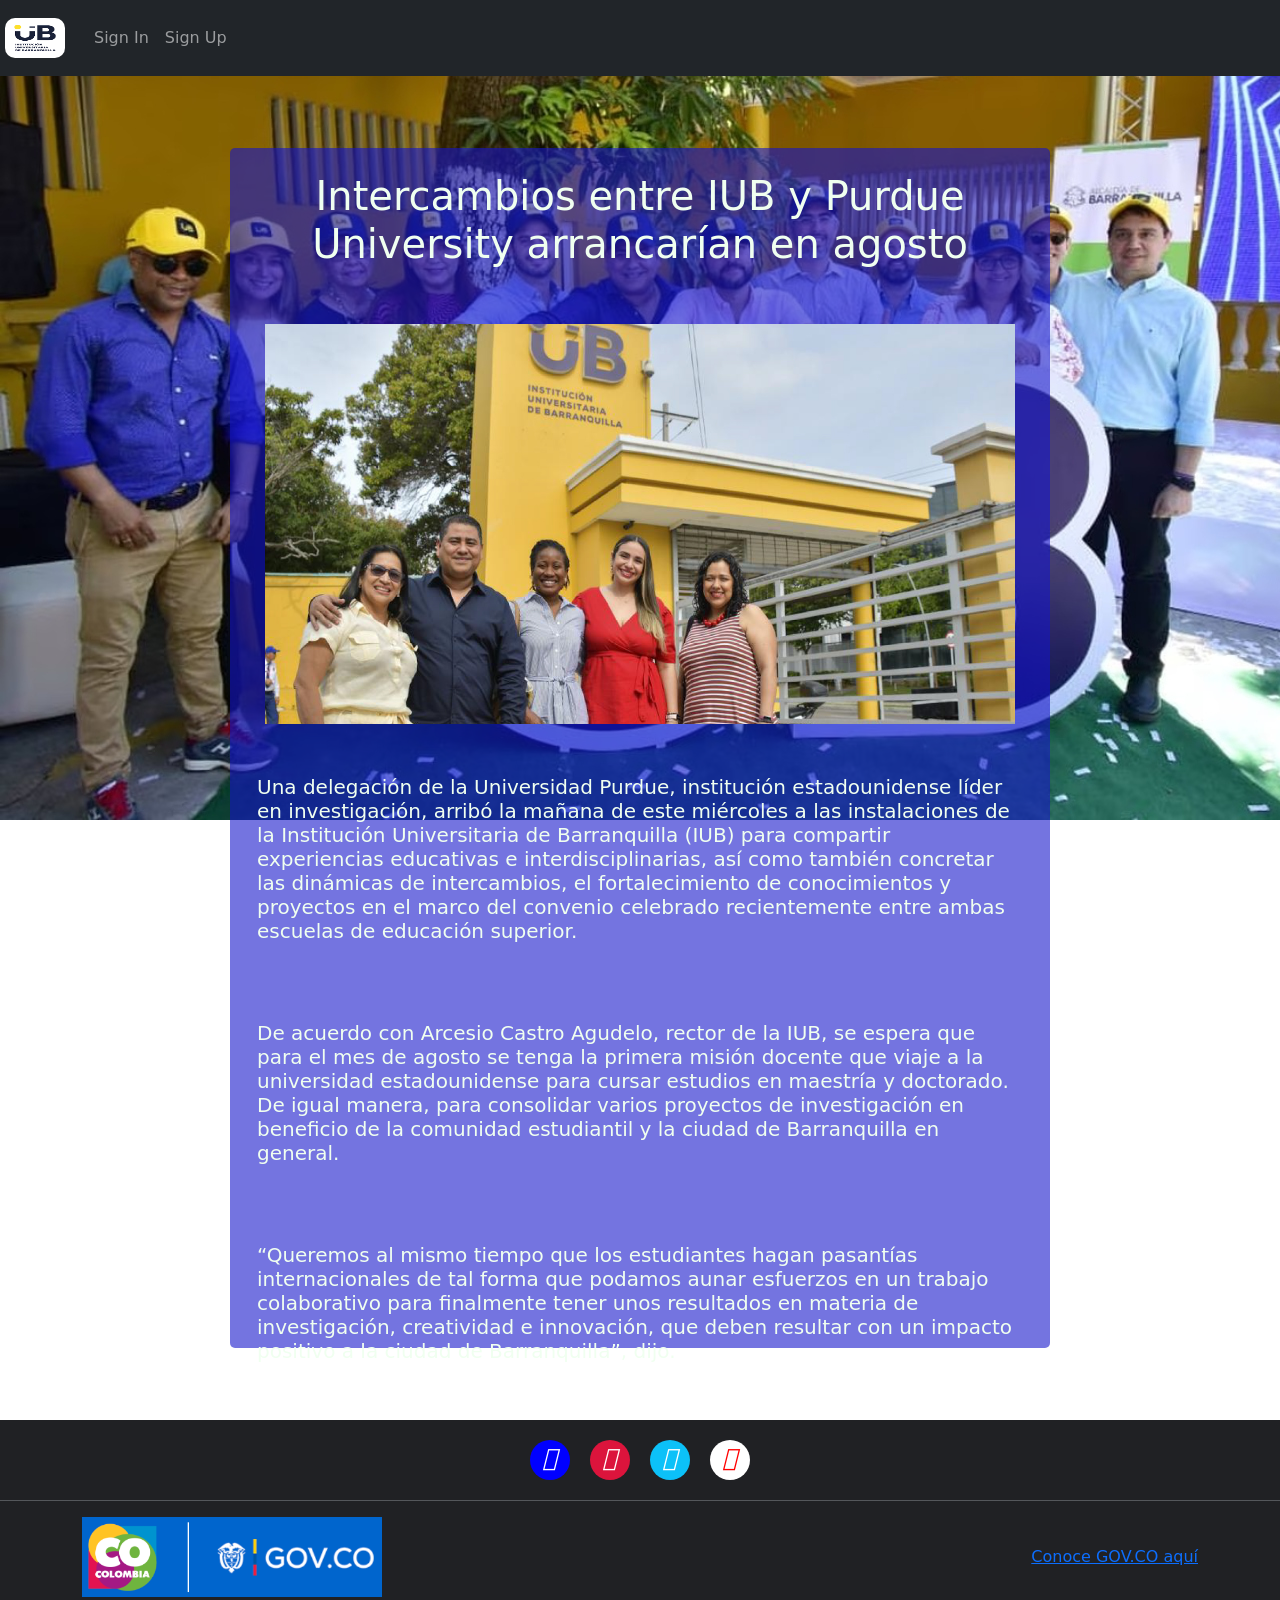
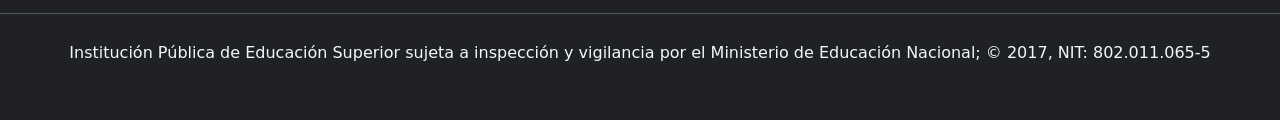
==== index.html @ de099704 "Add files via upload" ====
<!DOCTYPE html>
<html lang="en">
<head>
    
    <meta charset="UTF-8">
    <meta http-equiv="X-UA-Compatible" content="IE=edge">
    <meta name="viewport" content="width=device-width, initial-scale=1.0">

    <link href="https://cdn.jsdelivr.net/npm/bootstrap@5.3.0-alpha1/dist/css/bootstrap.min.css" rel="stylesheet" integrity="sha384-GLhlTQ8iRABdZLl6O3oVMWSktQOp6b7In1Zl3/Jr59b6EGGoI1aFkw7cmDA6j6gD" crossorigin="anonymous">
    <script src="https://cdn.jsdelivr.net/npm/bootstrap@5.3.0-alpha1/dist/js/bootstrap.bundle.min.js" integrity="sha384-w76AqPfDkMBDXo30jS1Sgez6pr3x5MlQ1ZAGC+nuZB+EYdgRZgiwxhTBTkF7CXvN" crossorigin="anonymous"></script>

    <meta name="viewport" content="width=device-width, initial-scale=1">
    <link href="https://cdn.jsdelivr.net/npm/bootstrap@5.3.0-alpha1/dist/css/bootstrap.min.css" rel="stylesheet" integrity="sha384-GLhlTQ8iRABdZLl6O3oVMWSktQOp6b7In1Zl3/Jr59b6EGGoI1aFkw7cmDA6j6gD" crossorigin="anonymous">
    <title>Bienvenido</title>
</head>

<link rel="stylesheet" href="css/style.css">
<link rel="stylesheet" href="css/index.css">
<header>
  <nav class="navbar navbar-expand-lg navbar-dark bg-dark">
    <a class="navbar-brand" href="#">
      <img class="icono" src="img/descarga.ico" >
    </a>
    <button class="navbar-toggler" type="button" data-toggle="collapse" data-target="#navbarNav" aria-controls="navbarNav" aria-expanded="false" aria-label="Toggle navigation">
      <span class="navbar-toggler-icon"></span>
    </button>
    <div class="collapse navbar-collapse" id="navbarNav">
      <ul class="navbar-nav"> 
        <li class="nav-item active" >
          <a class="nav-link" href="html/login.html">Sign In<span class="sr-only"></span></a>
        </li> 
        <li class="nav-item active">
          <a class="nav-link" href="html/registrarse.html">Sign Up<span class="sr-only"></span></a>
        </li>
      </ul>
    </div>
  </nav>
</header>
<script src="https://cdn.jsdelivr.net/npm/bootstrap@5.3.0-alpha1/dist/js/bootstrap.bundle.min.js" integrity="sha384-w76AqPfDkMBDXo30jS1Sgez6pr3x5MlQ1ZAGC+nuZB+EYdgRZgiwxhTBTkF7CXvN" crossorigin="anonymous"></script>


<div class="row">

  <div class="col-sm-12 col-md-12 col-lg-12 col-xs-12">
    <body>
      <br> <br> <br> 
      <center><div class="container0"> <br> 
        <h1>Intercambios entre IUB y Purdue University arrancarían en agosto</h1> <br> <br>
        <img src="img/5.jpg" width="750" height="400"> <br> <br>
        <h5><p style="text-align: left;">Una delegación de la Universidad Purdue, institución estadounidense líder en investigación, arribó la mañana de este miércoles a las instalaciones de la Institución Universitaria de Barranquilla (IUB) para compartir experiencias educativas e interdisciplinarias, así como también concretar las dinámicas de intercambios, el fortalecimiento de conocimientos y proyectos en el marco del convenio celebrado recientemente entre ambas escuelas de educación superior.</p>

        <br>

        <p style="text-align: left;">De acuerdo con Arcesio Castro Agudelo, rector de la IUB, se espera que para el mes de agosto se tenga la primera misión docente que viaje a la universidad estadounidense para cursar estudios en maestría y doctorado. De igual manera, para consolidar varios proyectos de investigación en beneficio de la comunidad estudiantil y la ciudad de Barranquilla en general.</p>

        <br>

        <p style="text-align: left;">“Queremos al mismo tiempo que los estudiantes hagan pasantías internacionales de tal forma que podamos aunar esfuerzos en un trabajo colaborativo para finalmente tener unos resultados en materia de investigación, creatividad e innovación, que deben resultar con un impacto positivo a la ciudad de Barranquilla”, dijo.</p></h5>
      </div></center>     
    </body>
  </div>
  <div id="separar">
    <br> <br> <br> 
  </div>
  <br> <br> <br> 
  <!-- <footer class="border-top footer text-muted">  -->
  <footer>
    <div class="redes">
      <div class="facebook">
        <i style='font-size:24px' class='fab'>&#xf09a; </i>
      </div>

      <div class="instagram">
        <i style='font-size:24px' class='fab'>&#xf16d;</i>
      </div>

      <div class="twitter">
        <i style='font-size:24px' class='fab'>&#xf099;</i>
      </div>

      <div class="youtube">
        <i style='font-size:24px' class='fab'>&#xf167;</i>
      </div>
    </div>
    <hr>

    <div class="container">
      <div class="conatiner2">
        <img src="img/4.jpg" class="final">
      </div>

      <div class="conatiner3">
        <a href="https://www.gov.co/">Conoce GOV.CO aquí</a>
      </div>
    </div>
    <hr>

    <div class="descripcion">
      <p>Institución Pública de Educación Superior sujeta a inspección y vigilancia por el Ministerio de Educación Nacional; © 2017, NIT: 802.011.065-5</p>
    </div>
  </footer>
      
</div>
</html>
---- css/style.css ----
body{
    background-image: url('../img/3.jpg');
    background-repeat: no-repeat;
    background-attachment: fixed;
    text-align:  center;
    color: honeydew;
}

.icono{
    height: 50px;
    width: 70px;
    border-radius: 15px;
    padding: 5px;
}

footer{
    background-color:  #202124;
    height: 300px;
    width: 1362px;
}

input{
    height: 40px;
    width: 10px;
}

form{
    height: 70px;
    width: 400px;
    
}

.redes{
    display: flex;
    align-items: center;
    gap: 20px;
    margin: 20px;
    font-size: 1px;
    justify-content: center;
}

.facebook{
    background: blue;
    
    color: white;
    padding: -5px;
    border-radius: 90px;
    width: 40px;
    height: 40px;
}

.instagram{
    background: crimson;
    color: white;
    width: 40px;
    height: 40px;
    border-radius: 70px;
}

.twitter{
    background: rgb(12, 193, 248);
    color: white;
    width: 40px;
    height: 40px;
    border-radius: 70px;
}

.youtube{
    background: white;
    color: red;
    width: 40px;
    height: 40px;
    border-radius: 70px;
}

hr{
    color: aliceblue;
}

.container{
    display: flex;
    align-items: center;
    justify-content: space-between;
}

.container2{
    position: initial;
}

.final{
    width: 300px;
    height: 500;
}

.descripcion{
    text-align: center;
    color: aliceblue;
}
---- css/index.css ----
.container0{
    width: 820px;
    height: 1200px;
    background-color: rgba(20, 20, 202, 0.589);
    border-radius: 5px;
    
}

p{
    margin: 27px;
}
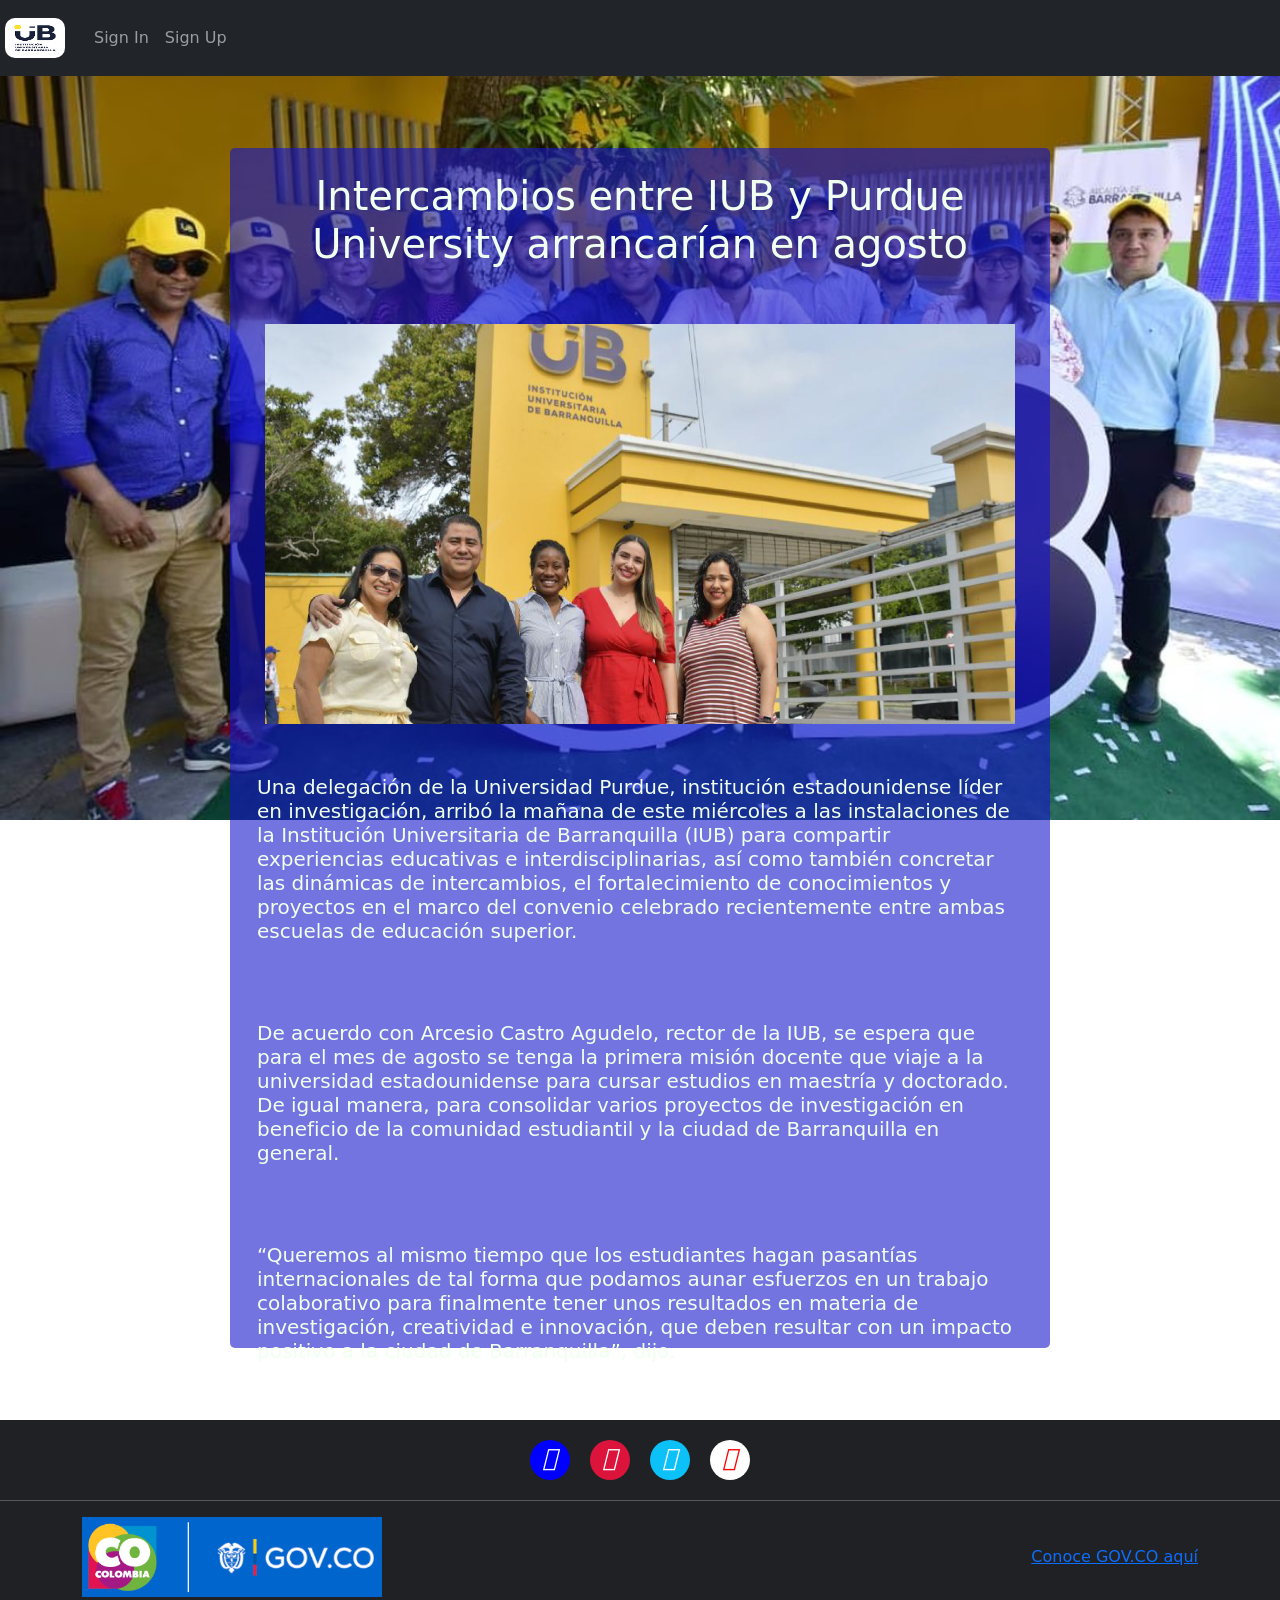
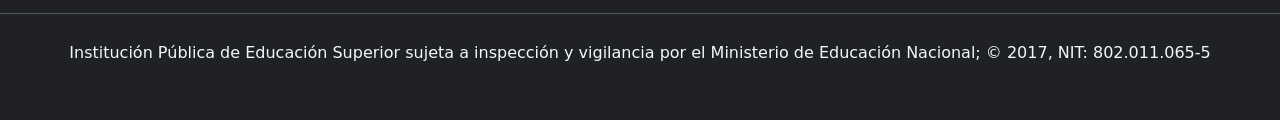
==== commit 75cfd1bb: "Update index.html" ====
--- a/index.html
+++ b/index.html
@@ -1,5 +1,5 @@
 <!DOCTYPE html>
-<html lang="en">
+<html lang="es">
 <head>
     
     <meta charset="UTF-8">
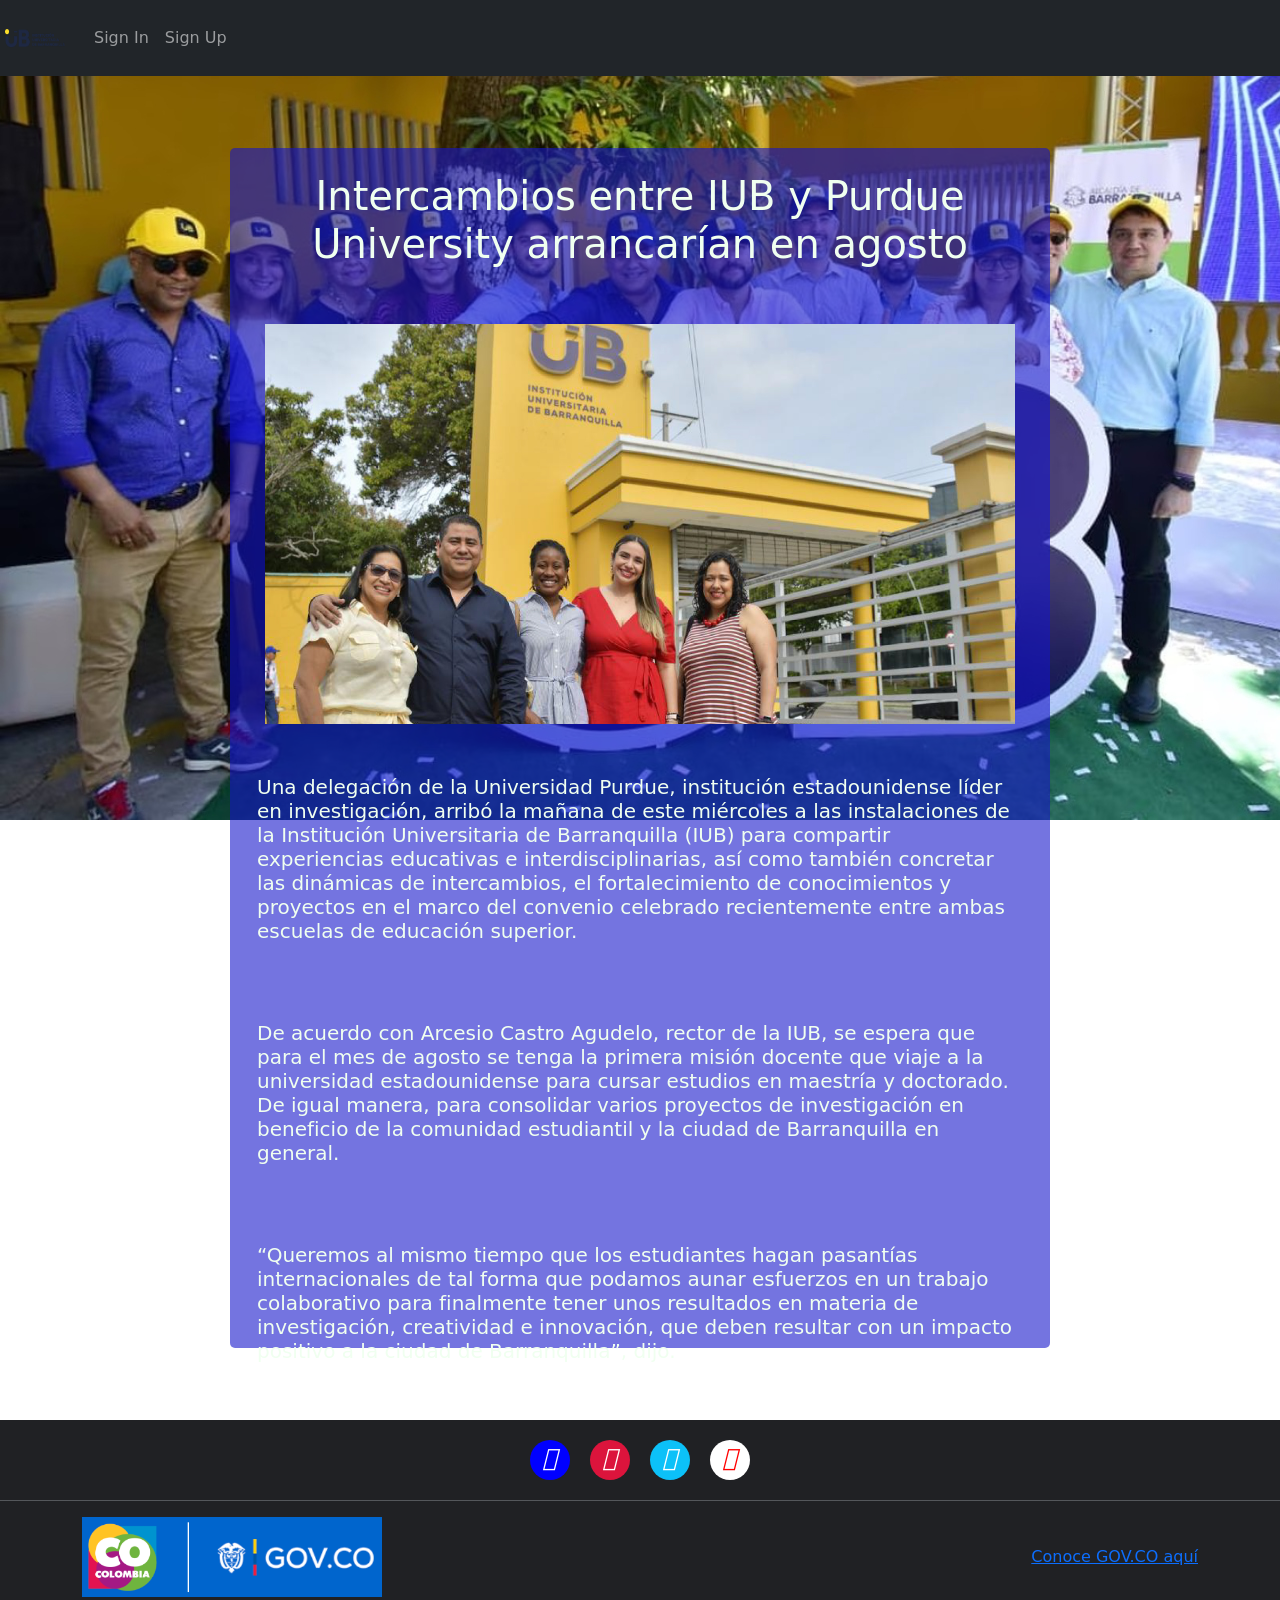
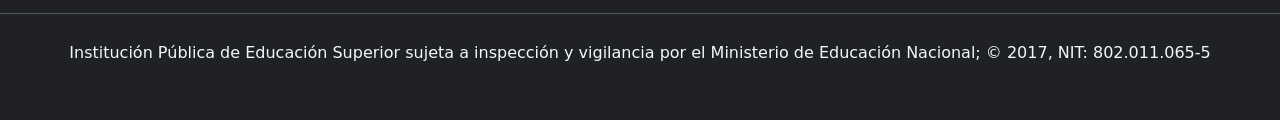
==== commit 3fdeb7c5: "Update index.html" ====
--- a/index.html
+++ b/index.html
@@ -19,7 +19,7 @@
 <header>
   <nav class="navbar navbar-expand-lg navbar-dark bg-dark">
     <a class="navbar-brand" href="#">
-      <img class="icono" src="img/descarga.ico" >
+      <img class="icono" src="img/logo.png" >
     </a>
     <button class="navbar-toggler" type="button" data-toggle="collapse" data-target="#navbarNav" aria-controls="navbarNav" aria-expanded="false" aria-label="Toggle navigation">
       <span class="navbar-toggler-icon"></span>
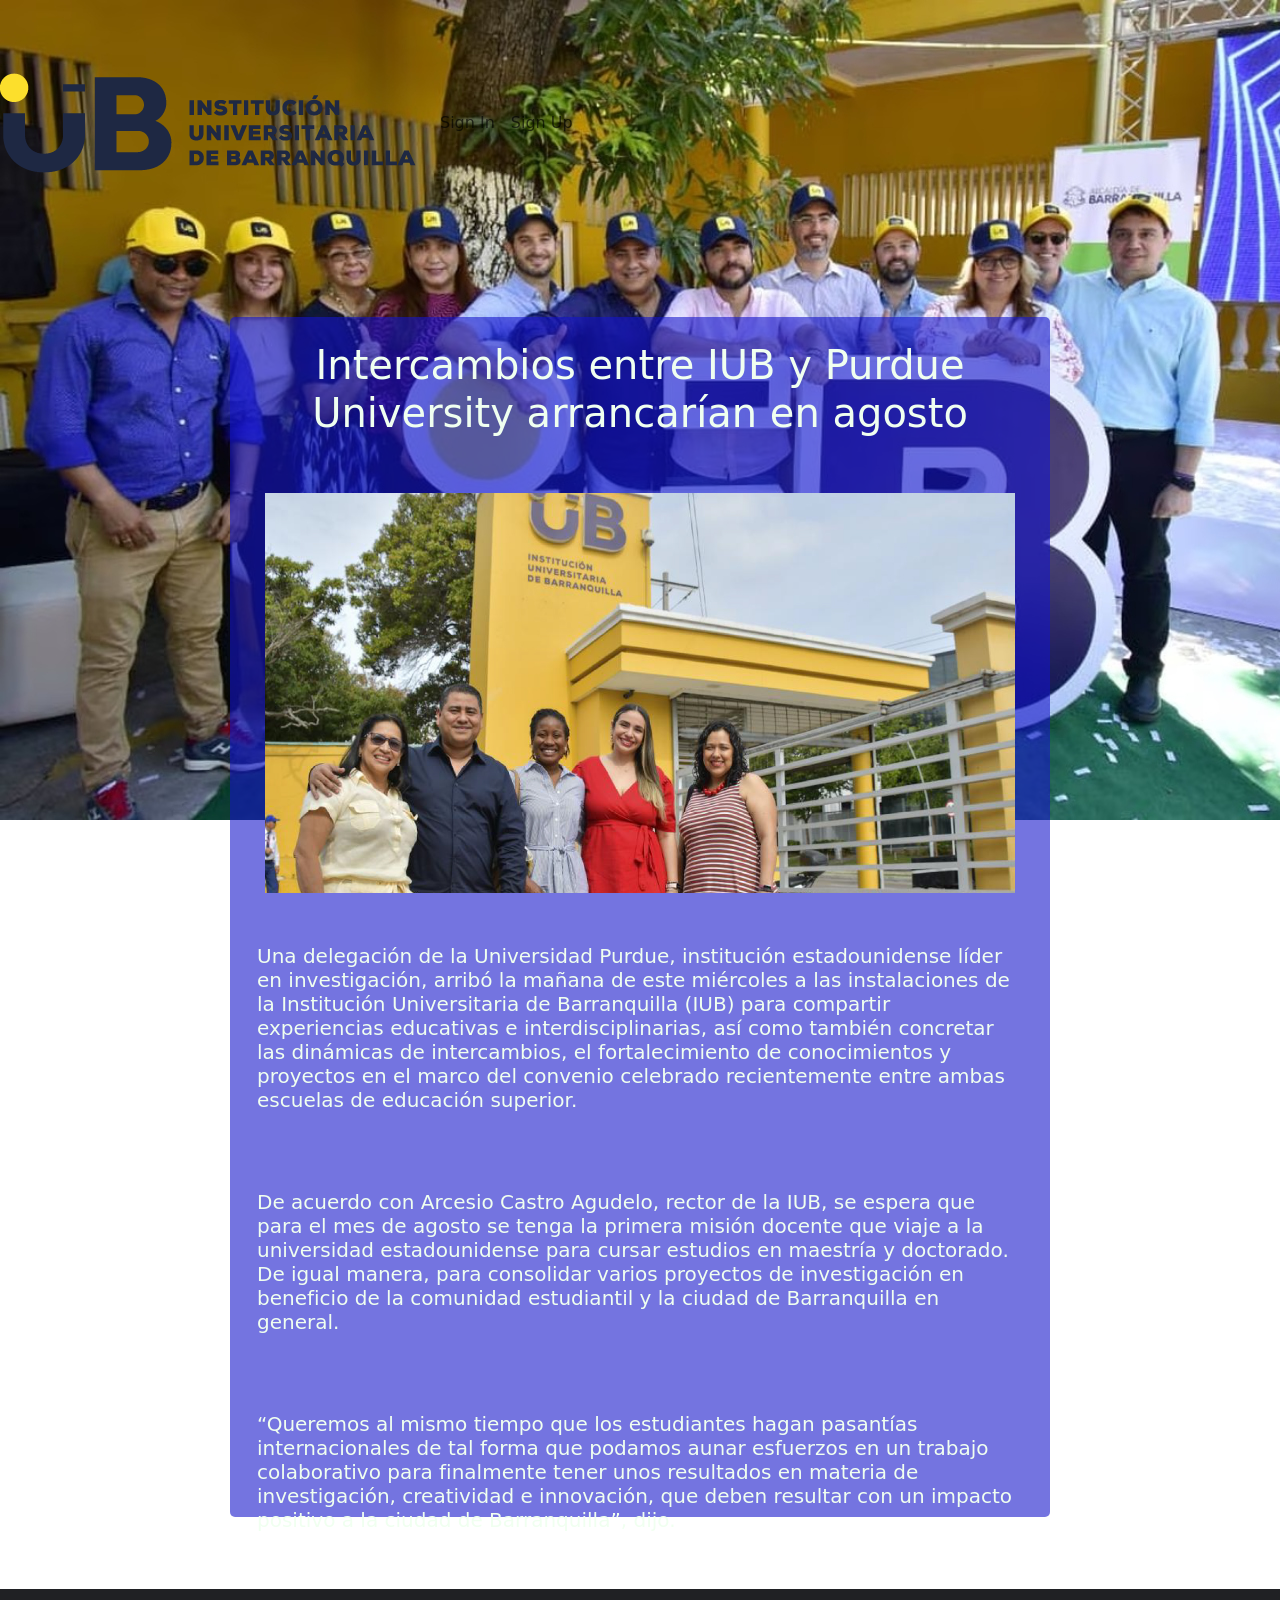
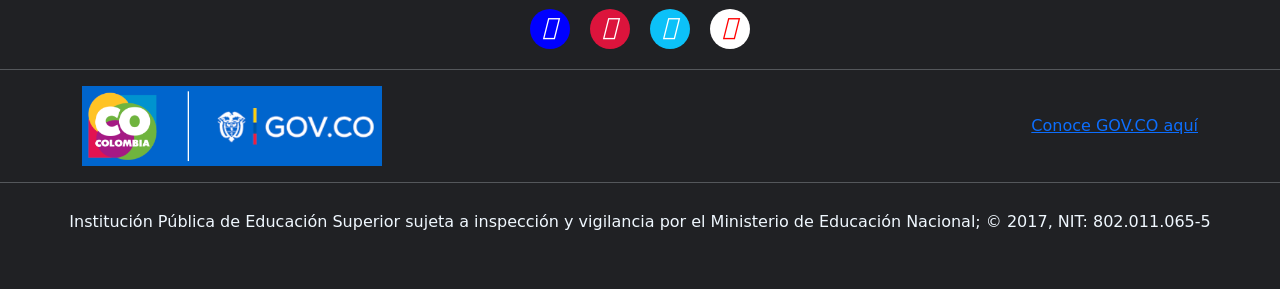
==== commit 3233b22f: "Update index.html" ====
--- a/index.html
+++ b/index.html
@@ -17,7 +17,7 @@
 <link rel="stylesheet" href="css/style.css">
 <link rel="stylesheet" href="css/index.css">
 <header>
-  <nav class="navbar navbar-expand-lg navbar-dark bg-dark">
+  <nav class="navbar navbar-expand-lg navbar-white">
     <a class="navbar-brand" href="#">
       <img class="icono" src="img/logo.png" >
     </a>
--- a/css/style.css
+++ b/css/style.css
@@ -7,12 +7,12 @@
     color: honeydew;
 }
 
-.icono{
+/*.icono{
     height: 50px;
     width: 70px;
     border-radius: 15px;
     padding: 5px;
-}
+}*/
 
 footer{
     background-color:  #202124;
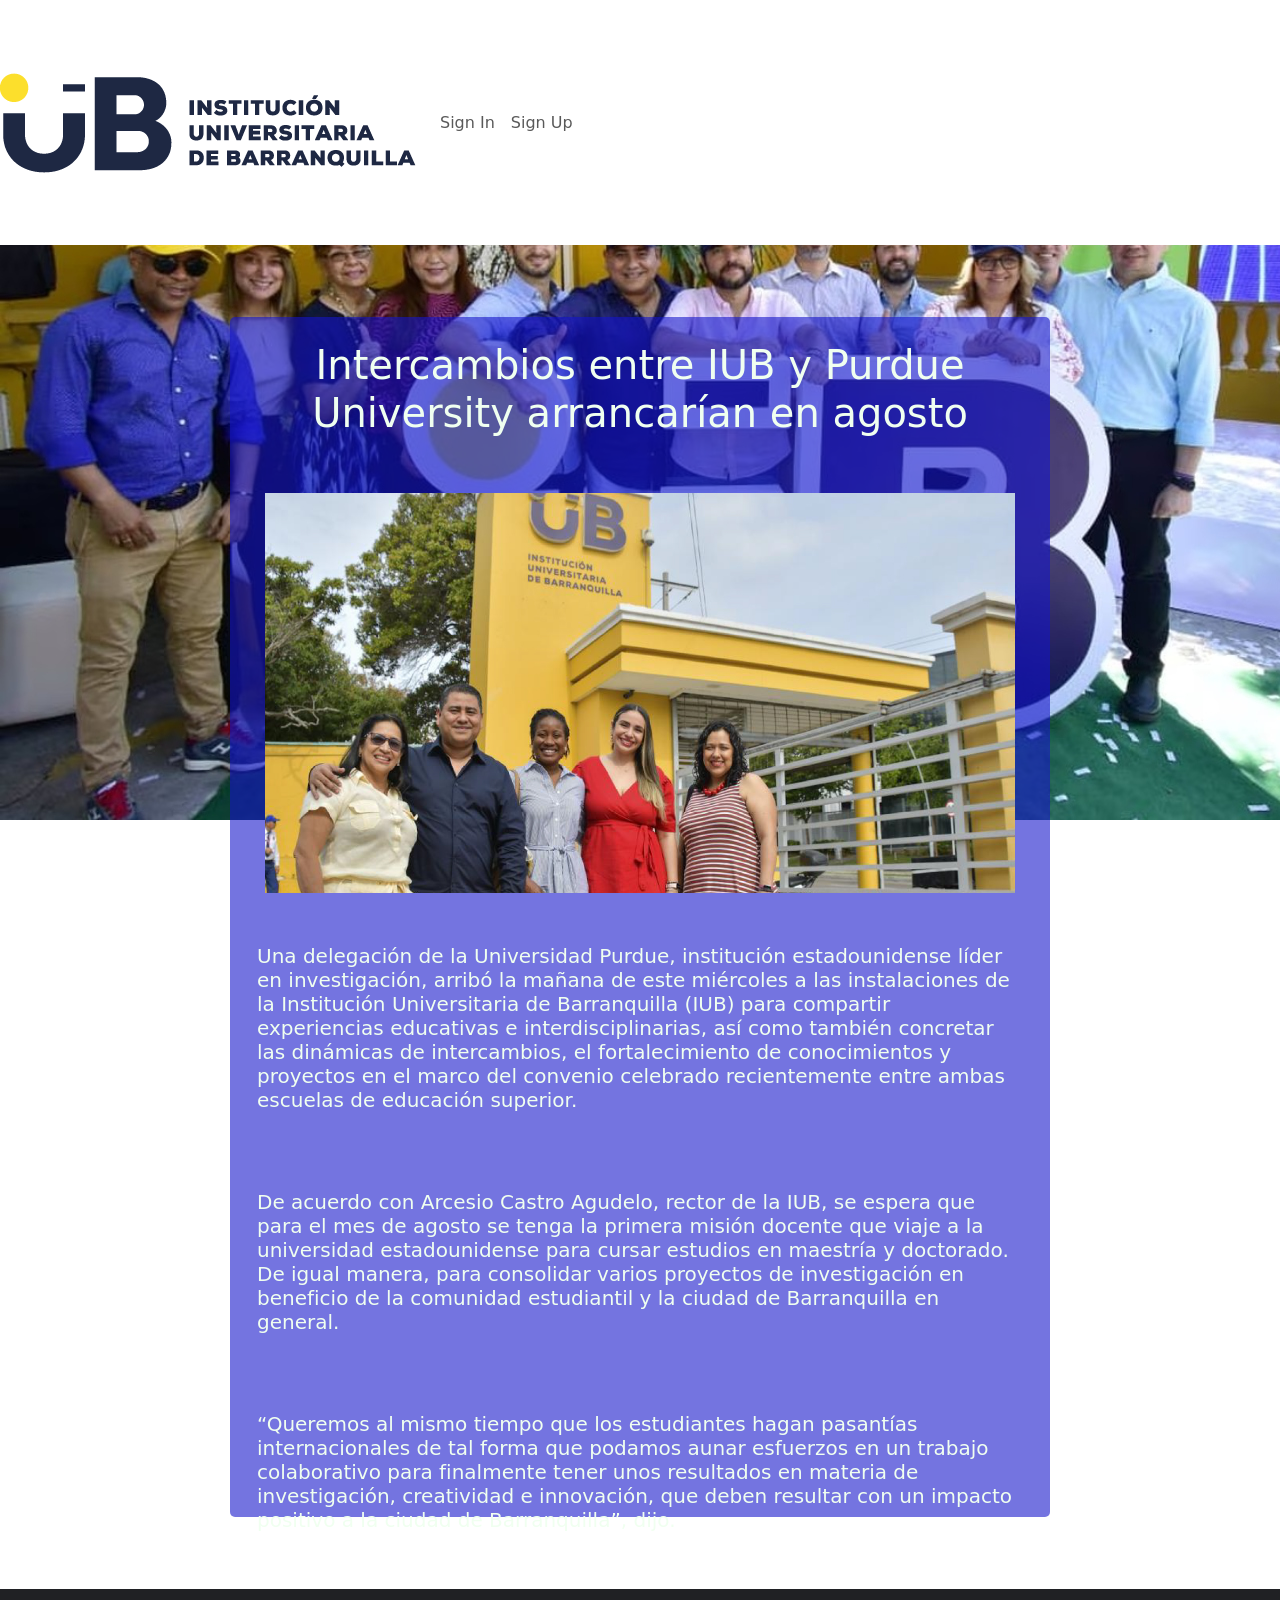
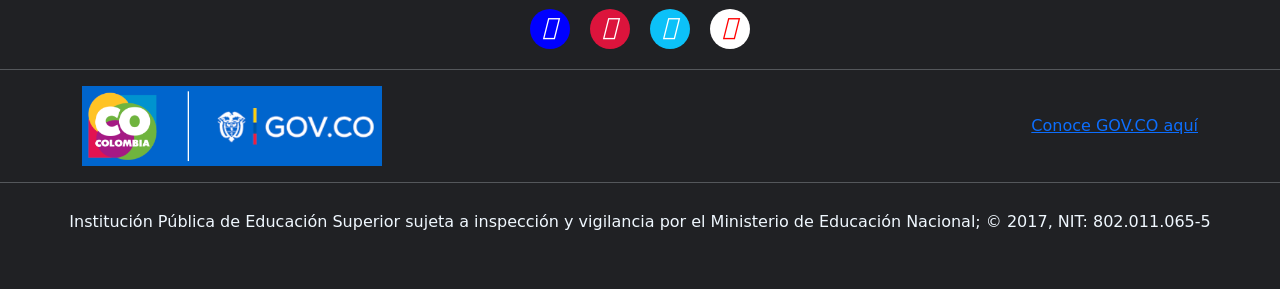
==== commit 427f0b8a: "Update index.html" ====
--- a/index.html
+++ b/index.html
@@ -17,7 +17,7 @@
 <link rel="stylesheet" href="css/style.css">
 <link rel="stylesheet" href="css/index.css">
 <header>
-  <nav class="navbar navbar-expand-lg navbar-white">
+  <nav class="navbar navbar-expand-lg navbar-white bg-white">
     <a class="navbar-brand" href="#">
       <img class="icono" src="img/logo.png" >
     </a>
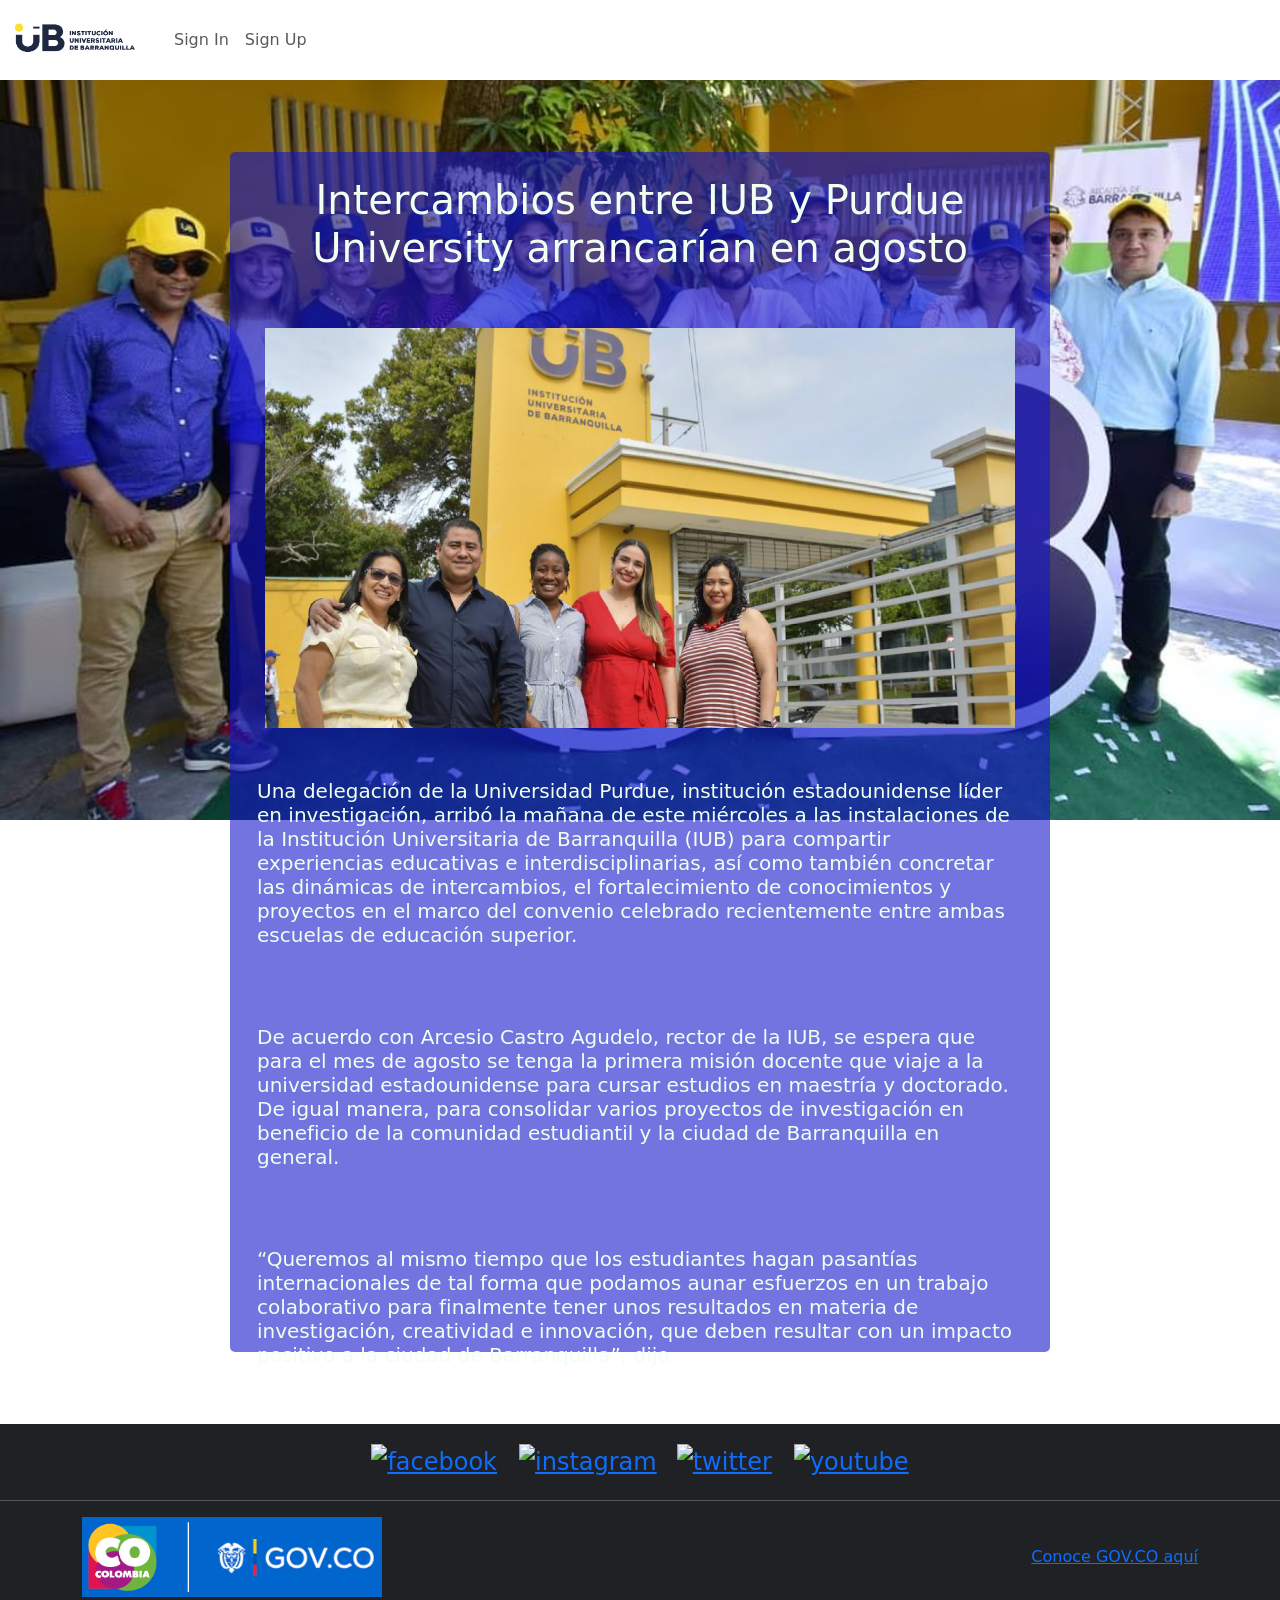
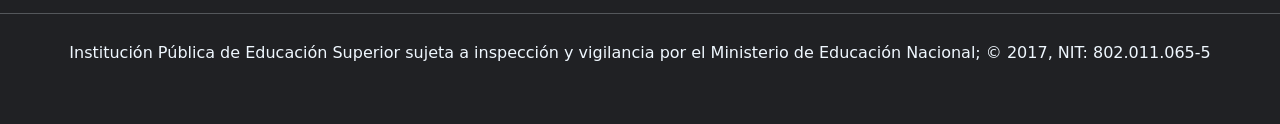
==== commit 46aab7f0: "Add files via upload" ====
--- a/index.html
+++ b/index.html
@@ -16,10 +16,11 @@
 
 <link rel="stylesheet" href="css/style.css">
 <link rel="stylesheet" href="css/index.css">
+
 <header>
   <nav class="navbar navbar-expand-lg navbar-white bg-white">
-    <a class="navbar-brand" href="#">
-      <img class="icono" src="img/logo.png" >
+    <a class="navbar-brand" href="https://www.unibarranquilla.edu.co/">
+      <img style="float: left; width: 150px; margin-top: -5px;" class="icono" src="img/logo.png" >
     </a>
     <button class="navbar-toggler" type="button" data-toggle="collapse" data-target="#navbarNav" aria-controls="navbarNav" aria-expanded="false" aria-label="Toggle navigation">
       <span class="navbar-toggler-icon"></span>
@@ -64,23 +65,15 @@
   </div>
   <br> <br> <br> 
   <!-- <footer class="border-top footer text-muted">  -->
-  <footer>
+  <footer> 
     <div class="redes">
-      <div class="facebook">
-        <i style='font-size:24px' class='fab'>&#xf09a; </i>
-      </div>
+      <a class="soc-facebook" href="https://www.facebook.com/UniBarranquilla/"><img style='font-size:24px' src="https://img.icons8.com/color/48/null/facebook-new.png" alt="facebook"></a>
 
-      <div class="instagram">
-        <i style='font-size:24px' class='fab'>&#xf16d;</i>
-      </div>
+      <li><a class="soc-instagram soc-icon-last" href="https://www.instagram.com/UniBarranquilla_/"><img style='font-size:24px' src="https://img.icons8.com/fluency/48/null/instagram-new.png" alt="instagram"></a></li>
 
-      <div class="twitter">
-        <i style='font-size:24px' class='fab'>&#xf099;</i>
-      </div>
+      <a class="soc-twitter" href="https://twitter.com/UniBarranquilla"><img style='font-size:24px' src="https://img.icons8.com/color/48/null/twitter--v4.png" alt="twitter"></a>
 
-      <div class="youtube">
-        <i style='font-size:24px' class='fab'>&#xf167;</i>
-      </div>
+      <li><a class="soc-youtube soc-icon-last" href="https://www.youtube.com/channel/UC76E4EukC9lbFQ4_rUD5nLw"><img style='font-size:24px' src="https://img.icons8.com/color/48/null/youtube-play.png" alt="youtube"></a></li>
     </div>
     <hr>
 
--- a/css/style.css
+++ b/css/style.css
@@ -7,12 +7,13 @@
     color: honeydew;
 }
 
-/*.icono{
-    height: 50px;
-    width: 70px;
-    border-radius: 15px;
-    padding: 5px;
-}*/
+nav{
+    height: 80px;
+}
+.icono{
+    
+    padding: 15px;
+} 
 
 footer{
     background-color:  #202124;
@@ -40,40 +41,6 @@
     justify-content: center;
 }
 
-.facebook{
-    background: blue;
-    
-    color: white;
-    padding: -5px;
-    border-radius: 90px;
-    width: 40px;
-    height: 40px;
-}
-
-.instagram{
-    background: crimson;
-    color: white;
-    width: 40px;
-    height: 40px;
-    border-radius: 70px;
-}
-
-.twitter{
-    background: rgb(12, 193, 248);
-    color: white;
-    width: 40px;
-    height: 40px;
-    border-radius: 70px;
-}
-
-.youtube{
-    background: white;
-    color: red;
-    width: 40px;
-    height: 40px;
-    border-radius: 70px;
-}
-
 hr{
     color: aliceblue;
 }
